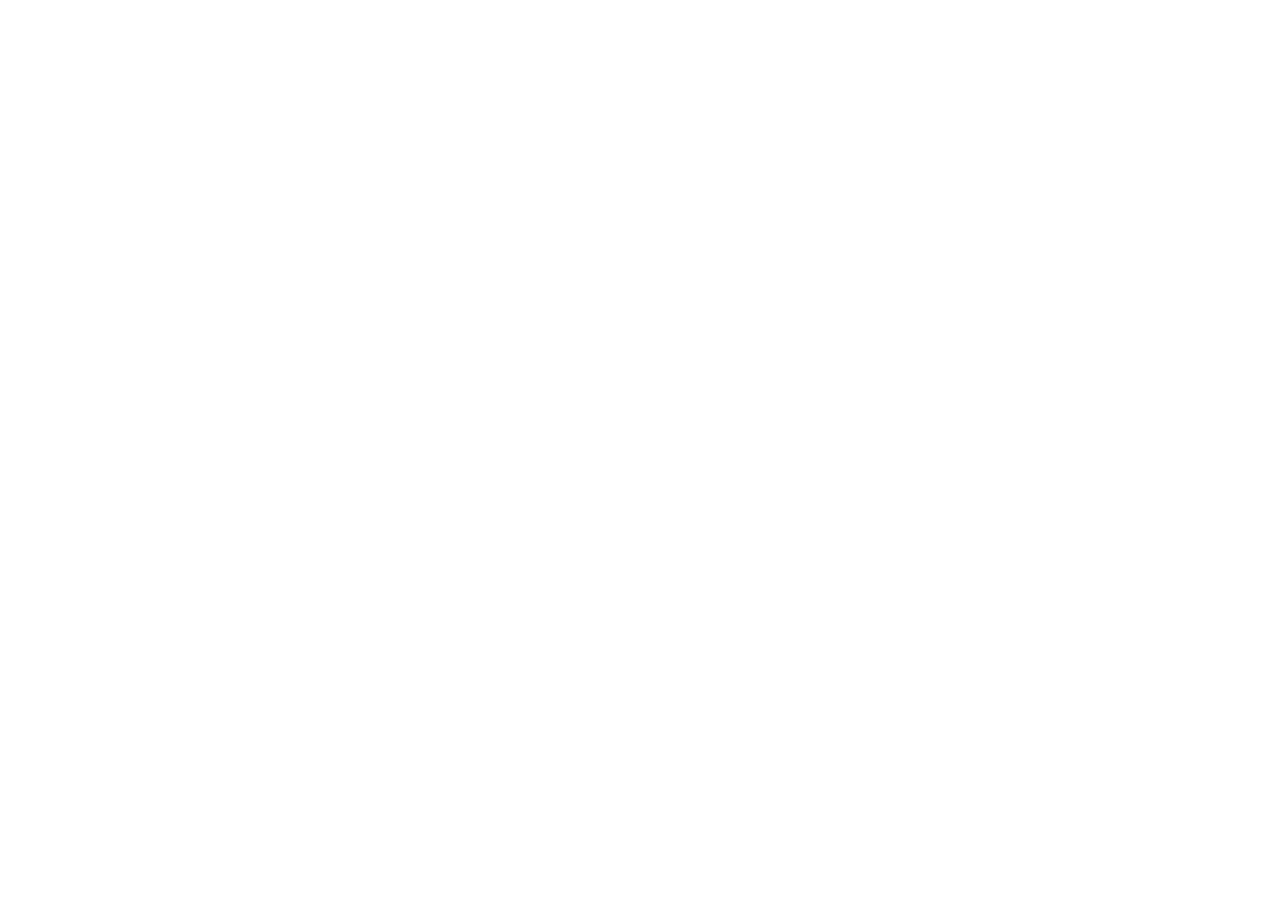
==== index.html @ ad51536a "[skip lovable] Use tech stack vite_react_shadcn_ts_20250728_minor" ====
<!doctype html>
<html lang="en">
  <head>
    <meta charset="UTF-8" />
    <meta name="viewport" content="width=device-width, initial-scale=1.0" />
    <title>elite-albania-panels</title>
    <meta name="description" content="Lovable Generated Project" />
    <meta name="author" content="Lovable" />

    <meta property="og:title" content="elite-albania-panels" />
    <meta property="og:description" content="Lovable Generated Project" />
    <meta property="og:type" content="website" />
    <meta property="og:image" content="https://lovable.dev/opengraph-image-p98pqg.png" />

    <meta name="twitter:card" content="summary_large_image" />
    <meta name="twitter:site" content="@lovable_dev" />
    <meta name="twitter:image" content="https://lovable.dev/opengraph-image-p98pqg.png" />
  </head>

  <body>
    <div id="root"></div>
    <script type="module" src="/src/main.tsx"></script>
  </body>
</html>
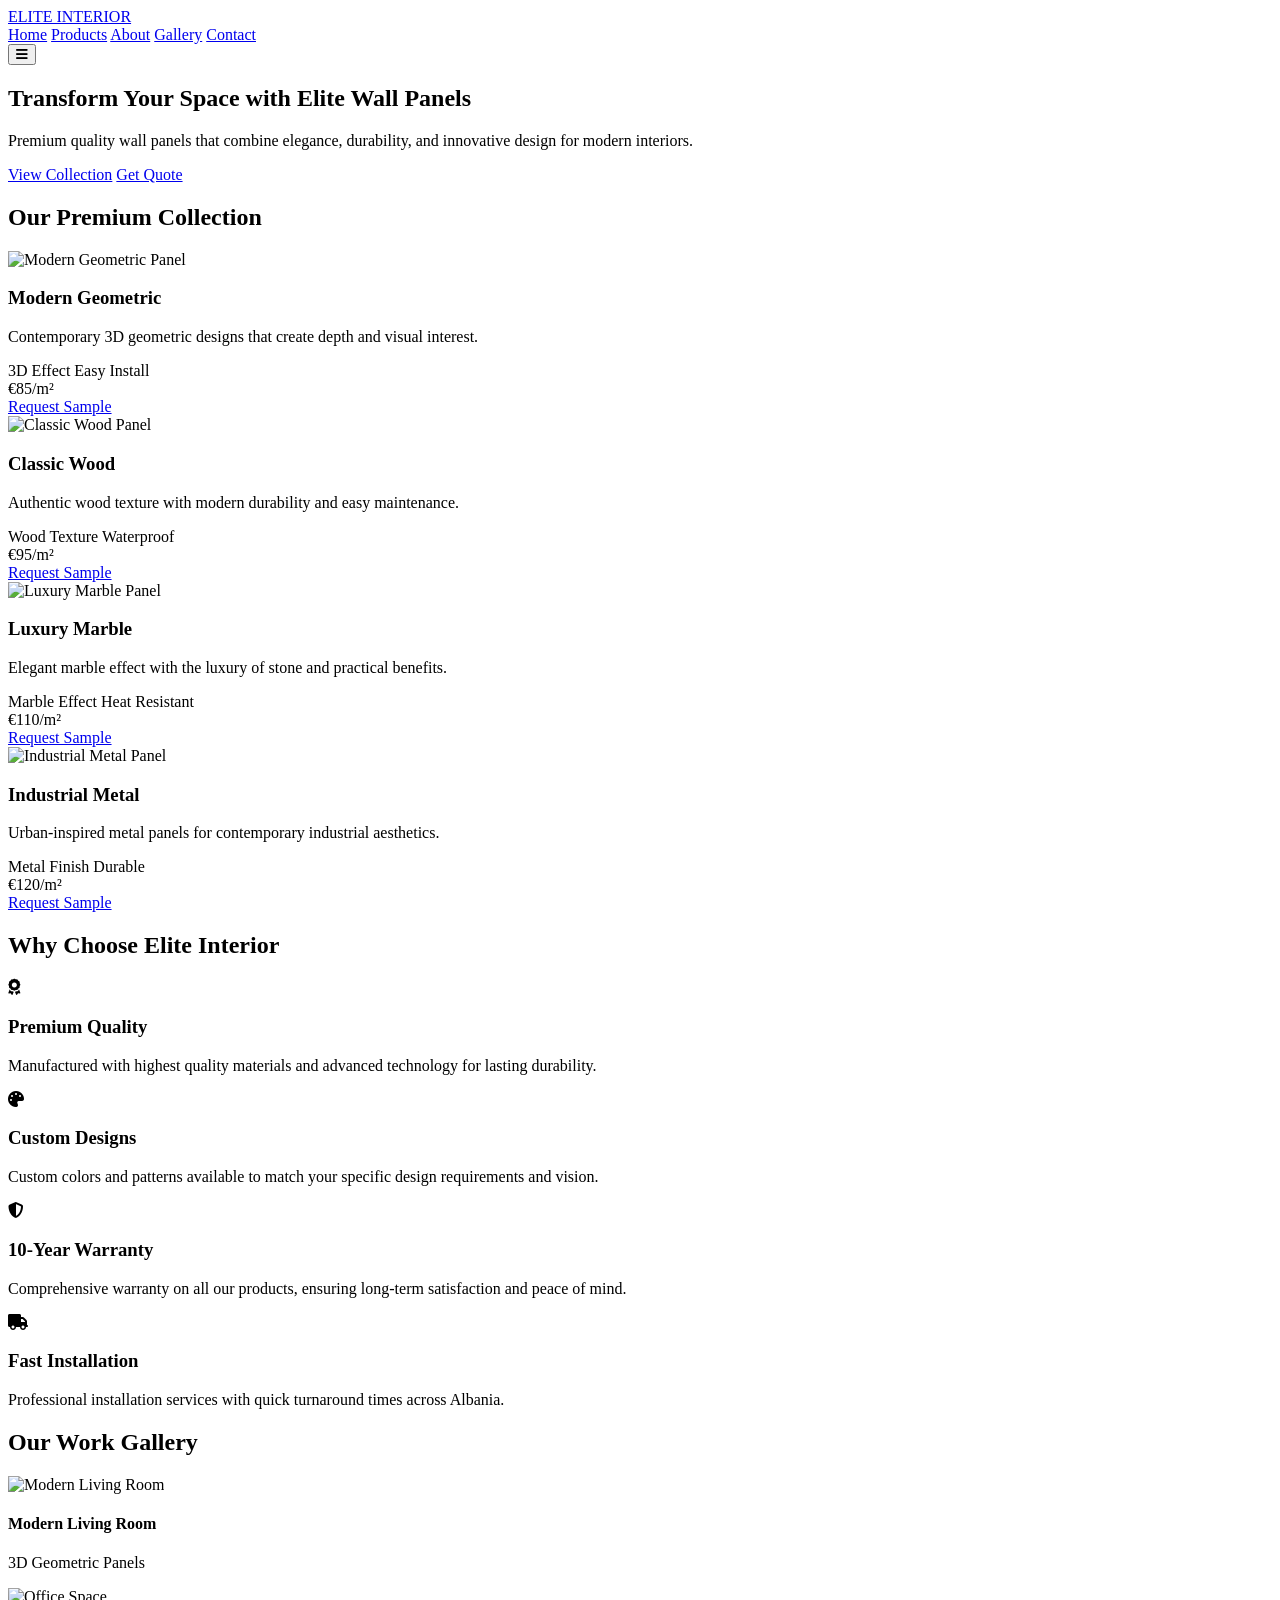
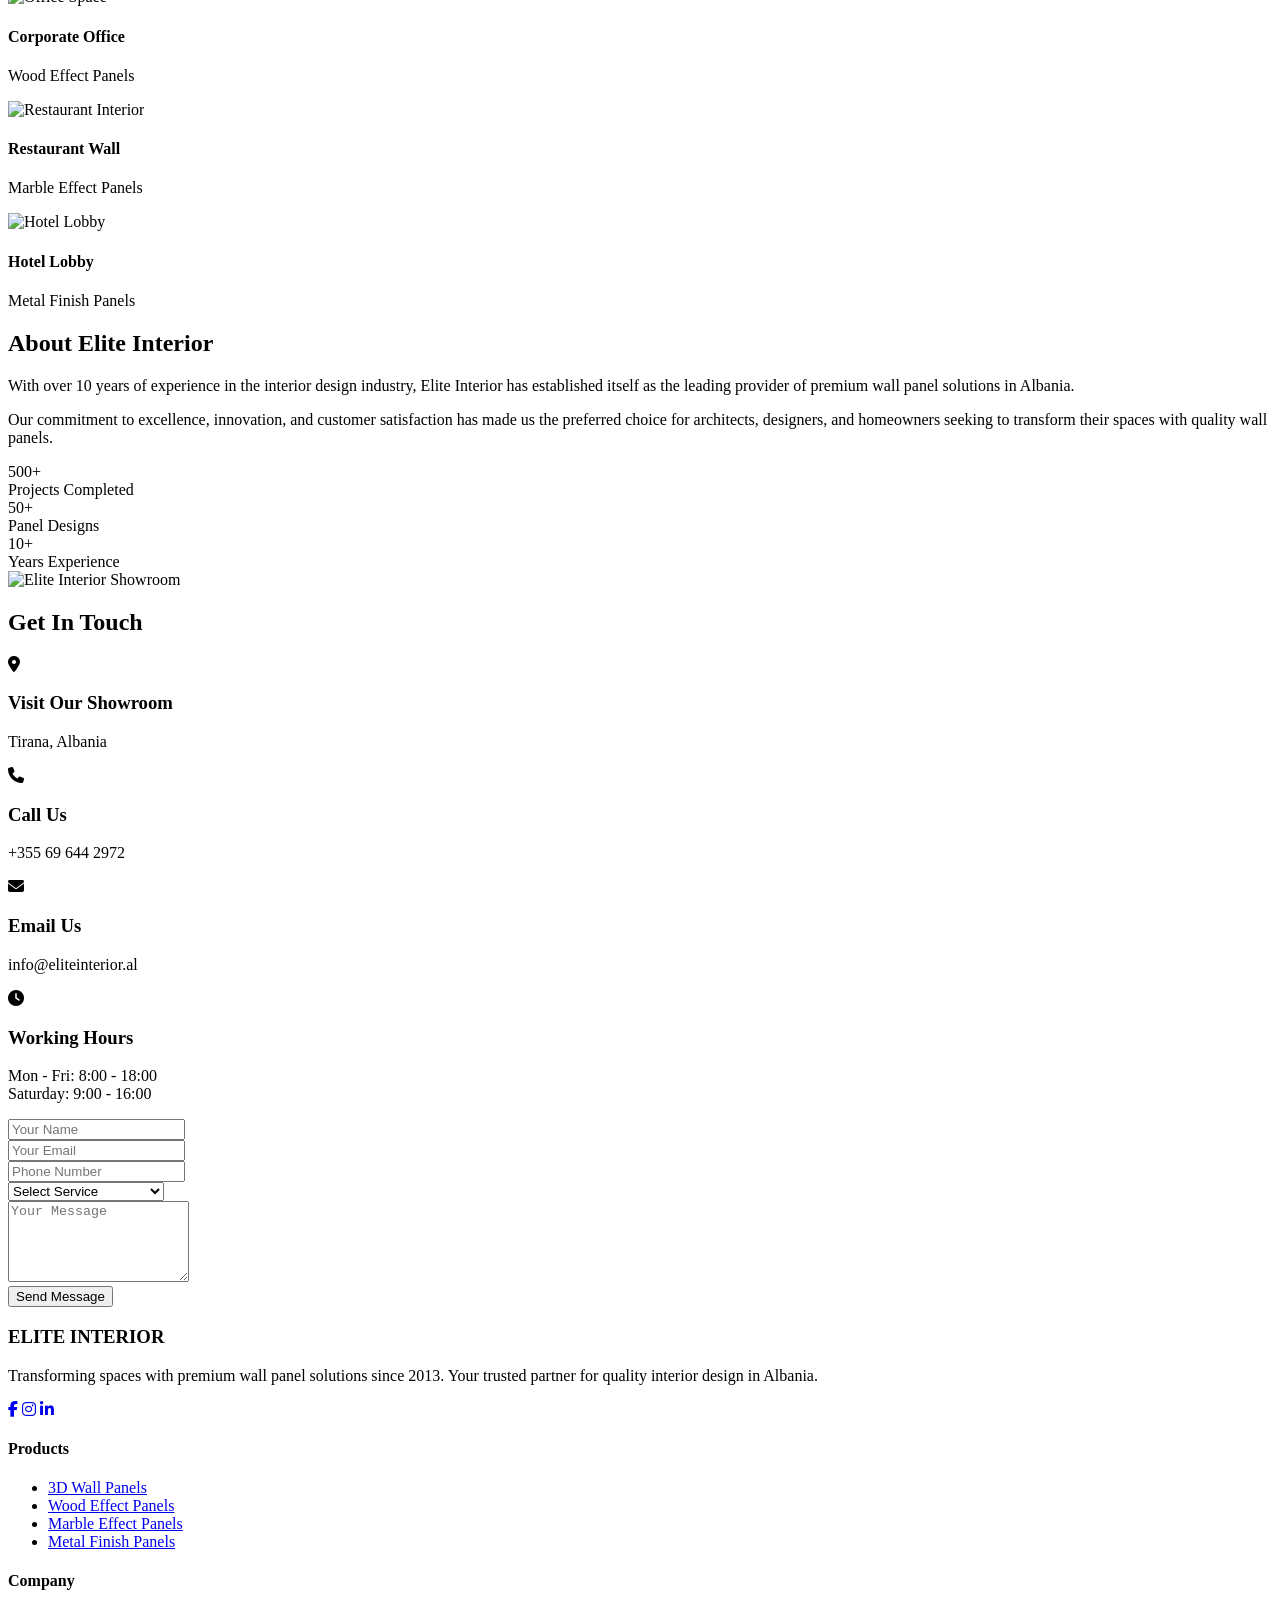
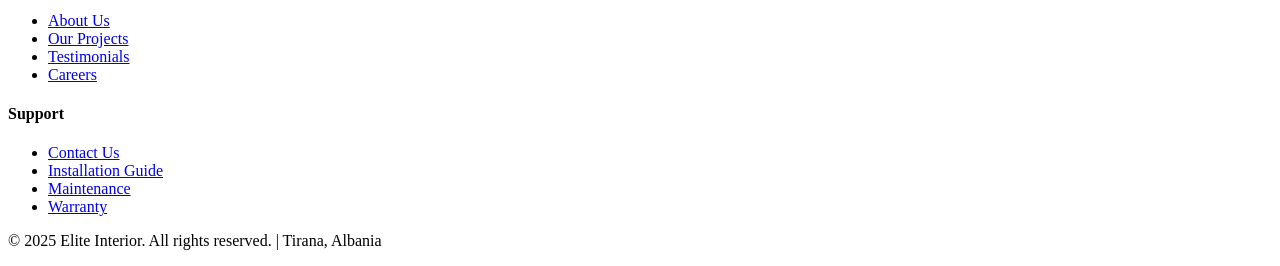
==== commit 69a432ad: "Update index.html" ====
--- a/index.html
+++ b/index.html
@@ -1,24 +1,348 @@
-<!doctype html>
+<!DOCTYPE html>
 <html lang="en">
-  <head>
-    <meta charset="UTF-8" />
-    <meta name="viewport" content="width=device-width, initial-scale=1.0" />
-    <title>elite-albania-panels</title>
-    <meta name="description" content="Lovable Generated Project" />
-    <meta name="author" content="Lovable" />
-
-    <meta property="og:title" content="elite-albania-panels" />
-    <meta property="og:description" content="Lovable Generated Project" />
-    <meta property="og:type" content="website" />
-    <meta property="og:image" content="https://lovable.dev/opengraph-image-p98pqg.png" />
-
-    <meta name="twitter:card" content="summary_large_image" />
-    <meta name="twitter:site" content="@lovable_dev" />
-    <meta name="twitter:image" content="https://lovable.dev/opengraph-image-p98pqg.png" />
-  </head>
-
-  <body>
-    <div id="root"></div>
-    <script type="module" src="/src/main.tsx"></script>
-  </body>
+<head>
+    <meta charset="UTF-8">
+    <meta name="viewport" content="width=device-width, initial-scale=1.0">
+    <title>Elite Interior | Premium Wall Panels Albania</title>
+    <link rel="stylesheet" href="styles/style.css">
+    <link href="https://fonts.googleapis.com/css2?family=Inter:wght@300;400;500;600;700&display=swap" rel="stylesheet">
+    <link rel="stylesheet" href="https://cdnjs.cloudflare.com/ajax/libs/font-awesome/6.4.0/css/all.min.css">
+</head>
+<body>
+    <!-- Header -->
+    <header class="header">
+        <div class="container">
+            <div class="header-inner">
+                <a href="#" class="logo">ELITE INTERIOR</a>
+                <nav class="nav-links">
+                    <a href="#home">Home</a>
+                    <a href="#products">Products</a>
+                    <a href="#about">About</a>
+                    <a href="#gallery">Gallery</a>
+                    <a href="#contact">Contact</a>
+                </nav>
+                <button class="mobile-menu-btn">
+                    <i class="fas fa-bars"></i>
+                </button>
+            </div>
+        </div>
+    </header>
+
+    <!-- Hero Section -->
+    <section class="hero" id="home">
+        <div class="container">
+            <div class="hero-content">
+                <h1>Transform Your Space with Elite Wall Panels</h1>
+                <p>Premium quality wall panels that combine elegance, durability, and innovative design for modern interiors.</p>
+                <div class="hero-buttons">
+                    <a href="#products" class="btn btn-primary">View Collection</a>
+                    <a href="#contact" class="btn btn-secondary">Get Quote</a>
+                </div>
+            </div>
+        </div>
+    </section>
+
+    <!-- Products Section -->
+    <section class="products" id="products">
+        <div class="container">
+            <h2 class="section-title">Our Premium Collection</h2>
+            <div class="products-grid">
+                <!-- Product 1 -->
+                <div class="product-card">
+                    <div class="product-image">
+                        <img src="images/geometric-panel.jpg" alt="Modern Geometric Panel">
+                    </div>
+                    <div class="product-content">
+                        <h3 class="product-title">Modern Geometric</h3>
+                        <p class="product-description">Contemporary 3D geometric designs that create depth and visual interest.</p>
+                        <div class="product-features">
+                            <span class="feature-tag">3D Effect</span>
+                            <span class="feature-tag">Easy Install</span>
+                        </div>
+                        <div class="product-price">€85/m²</div>
+                        <a href="#contact" class="btn btn-outline">Request Sample</a>
+                    </div>
+                </div>
+
+                <!-- Product 2 -->
+                <div class="product-card">
+                    <div class="product-image">
+                        <img src="images/wood-panel.jpg" alt="Classic Wood Panel">
+                    </div>
+                    <div class="product-content">
+                        <h3 class="product-title">Classic Wood</h3>
+                        <p class="product-description">Authentic wood texture with modern durability and easy maintenance.</p>
+                        <div class="product-features">
+                            <span class="feature-tag">Wood Texture</span>
+                            <span class="feature-tag">Waterproof</span>
+                        </div>
+                        <div class="product-price">€95/m²</div>
+                        <a href="#contact" class="btn btn-outline">Request Sample</a>
+                    </div>
+                </div>
+
+                <!-- Product 3 -->
+                <div class="product-card">
+                    <div class="product-image">
+                        <img src="images/marble-panel.jpg" alt="Luxury Marble Panel">
+                    </div>
+                    <div class="product-content">
+                        <h3 class="product-title">Luxury Marble</h3>
+                        <p class="product-description">Elegant marble effect with the luxury of stone and practical benefits.</p>
+                        <div class="product-features">
+                            <span class="feature-tag">Marble Effect</span>
+                            <span class="feature-tag">Heat Resistant</span>
+                        </div>
+                        <div class="product-price">€110/m²</div>
+                        <a href="#contact" class="btn btn-outline">Request Sample</a>
+                    </div>
+                </div>
+
+                <!-- Product 4 -->
+                <div class="product-card">
+                    <div class="product-image">
+                        <img src="images/metal-panel.jpg" alt="Industrial Metal Panel">
+                    </div>
+                    <div class="product-content">
+                        <h3 class="product-title">Industrial Metal</h3>
+                        <p class="product-description">Urban-inspired metal panels for contemporary industrial aesthetics.</p>
+                        <div class="product-features">
+                            <span class="feature-tag">Metal Finish</span>
+                            <span class="feature-tag">Durable</span>
+                        </div>
+                        <div class="product-price">€120/m²</div>
+                        <a href="#contact" class="btn btn-outline">Request Sample</a>
+                    </div>
+                </div>
+            </div>
+        </div>
+    </section>
+
+    <!-- Features Section -->
+    <section class="features">
+        <div class="container">
+            <h2 class="section-title">Why Choose Elite Interior</h2>
+            <div class="features-grid">
+                <div class="feature-card">
+                    <div class="feature-icon">
+                        <i class="fas fa-award"></i>
+                    </div>
+                    <h3>Premium Quality</h3>
+                    <p>Manufactured with highest quality materials and advanced technology for lasting durability.</p>
+                </div>
+                <div class="feature-card">
+                    <div class="feature-icon">
+                        <i class="fas fa-palette"></i>
+                    </div>
+                    <h3>Custom Designs</h3>
+                    <p>Custom colors and patterns available to match your specific design requirements and vision.</p>
+                </div>
+                <div class="feature-card">
+                    <div class="feature-icon">
+                        <i class="fas fa-shield-alt"></i>
+                    </div>
+                    <h3>10-Year Warranty</h3>
+                    <p>Comprehensive warranty on all our products, ensuring long-term satisfaction and peace of mind.</p>
+                </div>
+                <div class="feature-card">
+                    <div class="feature-icon">
+                        <i class="fas fa-truck"></i>
+                    </div>
+                    <h3>Fast Installation</h3>
+                    <p>Professional installation services with quick turnaround times across Albania.</p>
+                </div>
+            </div>
+        </div>
+    </section>
+
+    <!-- Gallery Section -->
+    <section class="gallery" id="gallery">
+        <div class="container">
+            <h2 class="section-title">Our Work Gallery</h2>
+            <div class="gallery-grid">
+                <div class="gallery-item">
+                    <img src="images/gallery-1.jpg" alt="Modern Living Room">
+                    <div class="gallery-overlay">
+                        <h4>Modern Living Room</h4>
+                        <p>3D Geometric Panels</p>
+                    </div>
+                </div>
+                <div class="gallery-item">
+                    <img src="images/gallery-2.jpg" alt="Office Space">
+                    <div class="gallery-overlay">
+                        <h4>Corporate Office</h4>
+                        <p>Wood Effect Panels</p>
+                    </div>
+                </div>
+                <div class="gallery-item">
+                    <img src="images/gallery-3.jpg" alt="Restaurant Interior">
+                    <div class="gallery-overlay">
+                        <h4>Restaurant Wall</h4>
+                        <p>Marble Effect Panels</p>
+                    </div>
+                </div>
+                <div class="gallery-item">
+                    <img src="images/gallery-4.jpg" alt="Hotel Lobby">
+                    <div class="gallery-overlay">
+                        <h4>Hotel Lobby</h4>
+                        <p>Metal Finish Panels</p>
+                    </div>
+                </div>
+            </div>
+        </div>
+    </section>
+
+    <!-- About Section -->
+    <section class="about" id="about">
+        <div class="container">
+            <div class="about-content">
+                <div class="about-text">
+                    <h2>About Elite Interior</h2>
+                    <p>With over 10 years of experience in the interior design industry, Elite Interior has established itself as the leading provider of premium wall panel solutions in Albania.</p>
+                    <p>Our commitment to excellence, innovation, and customer satisfaction has made us the preferred choice for architects, designers, and homeowners seeking to transform their spaces with quality wall panels.</p>
+                    <div class="stats">
+                        <div class="stat">
+                            <div class="stat-number">500+</div>
+                            <div class="stat-label">Projects Completed</div>
+                        </div>
+                        <div class="stat">
+                            <div class="stat-number">50+</div>
+                            <div class="stat-label">Panel Designs</div>
+                        </div>
+                        <div class="stat">
+                            <div class="stat-number">10+</div>
+                            <div class="stat-label">Years Experience</div>
+                        </div>
+                    </div>
+                </div>
+                <div class="about-image">
+                    <img src="images/about-showroom.jpg" alt="Elite Interior Showroom">
+                </div>
+            </div>
+        </div>
+    </section>
+
+    <!-- Contact Section -->
+    <section class="contact" id="contact">
+        <div class="container">
+            <h2 class="section-title">Get In Touch</h2>
+            <div class="contact-content">
+                <div class="contact-info">
+                    <div class="contact-item">
+                        <div class="contact-icon">
+                            <i class="fas fa-map-marker-alt"></i>
+                        </div>
+                        <div class="contact-text">
+                            <h3>Visit Our Showroom</h3>
+                            <p>Tirana, Albania</p>
+                        </div>
+                    </div>
+                    <div class="contact-item">
+                        <div class="contact-icon">
+                            <i class="fas fa-phone"></i>
+                        </div>
+                        <div class="contact-text">
+                            <h3>Call Us</h3>
+                            <p>+355 69 644 2972</p>
+                        </div>
+                    </div>
+                    <div class="contact-item">
+                        <div class="contact-icon">
+                            <i class="fas fa-envelope"></i>
+                        </div>
+                        <div class="contact-text">
+                            <h3>Email Us</h3>
+                            <p>info@eliteinterior.al</p>
+                        </div>
+                    </div>
+                    <div class="contact-item">
+                        <div class="contact-icon">
+                            <i class="fas fa-clock"></i>
+                        </div>
+                        <div class="contact-text">
+                            <h3>Working Hours</h3>
+                            <p>Mon - Fri: 8:00 - 18:00<br>Saturday: 9:00 - 16:00</p>
+                        </div>
+                    </div>
+                </div>
+                <div class="contact-form">
+                    <form id="contactForm">
+                        <div class="form-group">
+                            <input type="text" name="name" placeholder="Your Name" required>
+                        </div>
+                        <div class="form-group">
+                            <input type="email" name="email" placeholder="Your Email" required>
+                        </div>
+                        <div class="form-group">
+                            <input type="tel" name="phone" placeholder="Phone Number">
+                        </div>
+                        <div class="form-group">
+                            <select name="service" required>
+                                <option value="">Select Service</option>
+                                <option value="residential">Residential Installation</option>
+                                <option value="commercial">Commercial Project</option>
+                                <option value="consultation">Design Consultation</option>
+                                <option value="sample">Request Samples</option>
+                            </select>
+                        </div>
+                        <div class="form-group">
+                            <textarea name="message" placeholder="Your Message" rows="5" required></textarea>
+                        </div>
+                        <button type="submit" class="btn btn-primary">Send Message</button>
+                    </form>
+                </div>
+            </div>
+        </div>
+    </section>
+
+    <!-- Footer -->
+    <footer class="footer">
+        <div class="container">
+            <div class="footer-content">
+                <div class="footer-section">
+                    <h3>ELITE INTERIOR</h3>
+                    <p>Transforming spaces with premium wall panel solutions since 2013. Your trusted partner for quality interior design in Albania.</p>
+                    <div class="social-links">
+                        <a href="#"><i class="fab fa-facebook-f"></i></a>
+                        <a href="#"><i class="fab fa-instagram"></i></a>
+                        <a href="#"><i class="fab fa-linkedin-in"></i></a>
+                    </div>
+                </div>
+                <div class="footer-section">
+                    <h4>Products</h4>
+                    <ul>
+                        <li><a href="#">3D Wall Panels</a></li>
+                        <li><a href="#">Wood Effect Panels</a></li>
+                        <li><a href="#">Marble Effect Panels</a></li>
+                        <li><a href="#">Metal Finish Panels</a></li>
+                    </ul>
+                </div>
+                <div class="footer-section">
+                    <h4>Company</h4>
+                    <ul>
+                        <li><a href="#">About Us</a></li>
+                        <li><a href="#">Our Projects</a></li>
+                        <li><a href="#">Testimonials</a></li>
+                        <li><a href="#">Careers</a></li>
+                    </ul>
+                </div>
+                <div class="footer-section">
+                    <h4>Support</h4>
+                    <ul>
+                        <li><a href="#">Contact Us</a></li>
+                        <li><a href="#">Installation Guide</a></li>
+                        <li><a href="#">Maintenance</a></li>
+                        <li><a href="#">Warranty</a></li>
+                    </ul>
+                </div>
+            </div>
+            <div class="footer-bottom">
+                <p>&copy; 2025 Elite Interior. All rights reserved. | Tirana, Albania</p>
+            </div>
+        </div>
+    </footer>
+
+    <!-- JavaScript -->
+    <script src="scripts/script.js"></script>
+</body>
 </html>
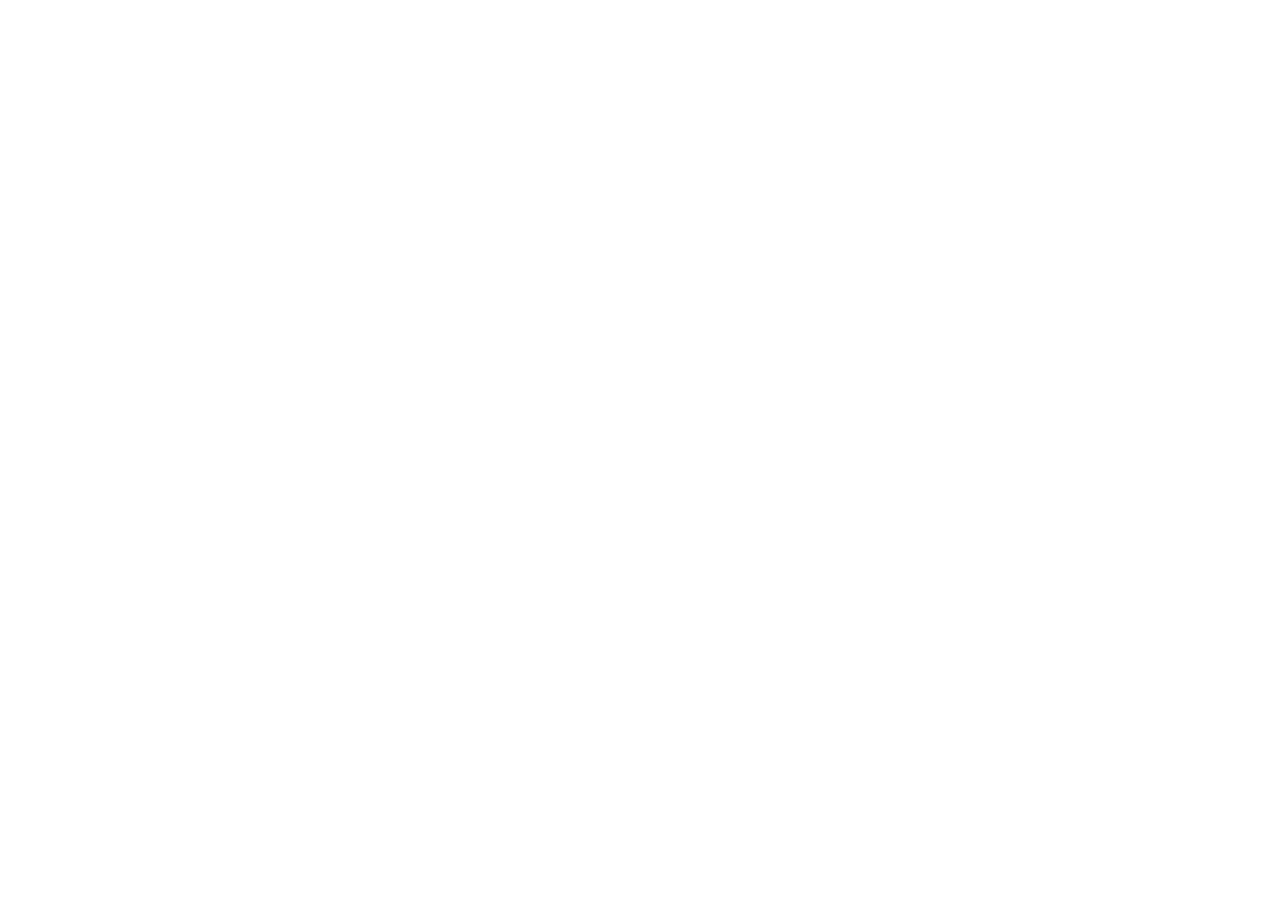
==== commit e0b1c8bf: "Reverted to commit 7ccdba75e1cfc7ee342cf84b27d2cf73921657bd" ====
--- a/index.html
+++ b/index.html
@@ -1,348 +1,24 @@
-<!DOCTYPE html>
+<!doctype html>
 <html lang="en">
-<head>
-    <meta charset="UTF-8">
-    <meta name="viewport" content="width=device-width, initial-scale=1.0">
-    <title>Elite Interior | Premium Wall Panels Albania</title>
-    <link rel="stylesheet" href="styles/style.css">
-    <link href="https://fonts.googleapis.com/css2?family=Inter:wght@300;400;500;600;700&display=swap" rel="stylesheet">
-    <link rel="stylesheet" href="https://cdnjs.cloudflare.com/ajax/libs/font-awesome/6.4.0/css/all.min.css">
-</head>
-<body>
-    <!-- Header -->
-    <header class="header">
-        <div class="container">
-            <div class="header-inner">
-                <a href="#" class="logo">ELITE INTERIOR</a>
-                <nav class="nav-links">
-                    <a href="#home">Home</a>
-                    <a href="#products">Products</a>
-                    <a href="#about">About</a>
-                    <a href="#gallery">Gallery</a>
-                    <a href="#contact">Contact</a>
-                </nav>
-                <button class="mobile-menu-btn">
-                    <i class="fas fa-bars"></i>
-                </button>
-            </div>
-        </div>
-    </header>
+  <head>
+    <meta charset="UTF-8" />
+    <meta name="viewport" content="width=device-width, initial-scale=1.0" />
+    <title>Elite Interior - Premium Wall Panels Albania | Slat & MDF Panels</title>
+    <meta name="description" content="Elite Interior offers Albania's finest collection of premium wall panels. Discover high-gloss, soft touch, techno matt MDF panels and natural slat designs for luxury interiors." />
+    <meta name="author" content="Elite Interior" />
 
-    <!-- Hero Section -->
-    <section class="hero" id="home">
-        <div class="container">
-            <div class="hero-content">
-                <h1>Transform Your Space with Elite Wall Panels</h1>
-                <p>Premium quality wall panels that combine elegance, durability, and innovative design for modern interiors.</p>
-                <div class="hero-buttons">
-                    <a href="#products" class="btn btn-primary">View Collection</a>
-                    <a href="#contact" class="btn btn-secondary">Get Quote</a>
-                </div>
-            </div>
-        </div>
-    </section>
+    <meta property="og:title" content="Elite Interior - Premium Wall Panels in Albania" />
+    <meta property="og:description" content="Transform your space with Elite Interior's luxury wall panels. 30+ premium products including slat panels, high-gloss MDF, and soft touch finishes." />
+    <meta property="og:type" content="website" />
+    <meta property="og:image" content="https://lovable.dev/opengraph-image-p98pqg.png" />
 
-    <!-- Products Section -->
-    <section class="products" id="products">
-        <div class="container">
-            <h2 class="section-title">Our Premium Collection</h2>
-            <div class="products-grid">
-                <!-- Product 1 -->
-                <div class="product-card">
-                    <div class="product-image">
-                        <img src="images/geometric-panel.jpg" alt="Modern Geometric Panel">
-                    </div>
-                    <div class="product-content">
-                        <h3 class="product-title">Modern Geometric</h3>
-                        <p class="product-description">Contemporary 3D geometric designs that create depth and visual interest.</p>
-                        <div class="product-features">
-                            <span class="feature-tag">3D Effect</span>
-                            <span class="feature-tag">Easy Install</span>
-                        </div>
-                        <div class="product-price">€85/m²</div>
-                        <a href="#contact" class="btn btn-outline">Request Sample</a>
-                    </div>
-                </div>
+    <meta name="twitter:card" content="summary_large_image" />
+    <meta name="twitter:site" content="@lovable_dev" />
+    <meta name="twitter:image" content="https://lovable.dev/opengraph-image-p98pqg.png" />
+  </head>
 
-                <!-- Product 2 -->
-                <div class="product-card">
-                    <div class="product-image">
-                        <img src="images/wood-panel.jpg" alt="Classic Wood Panel">
-                    </div>
-                    <div class="product-content">
-                        <h3 class="product-title">Classic Wood</h3>
-                        <p class="product-description">Authentic wood texture with modern durability and easy maintenance.</p>
-                        <div class="product-features">
-                            <span class="feature-tag">Wood Texture</span>
-                            <span class="feature-tag">Waterproof</span>
-                        </div>
-                        <div class="product-price">€95/m²</div>
-                        <a href="#contact" class="btn btn-outline">Request Sample</a>
-                    </div>
-                </div>
-
-                <!-- Product 3 -->
-                <div class="product-card">
-                    <div class="product-image">
-                        <img src="images/marble-panel.jpg" alt="Luxury Marble Panel">
-                    </div>
-                    <div class="product-content">
-                        <h3 class="product-title">Luxury Marble</h3>
-                        <p class="product-description">Elegant marble effect with the luxury of stone and practical benefits.</p>
-                        <div class="product-features">
-                            <span class="feature-tag">Marble Effect</span>
-                            <span class="feature-tag">Heat Resistant</span>
-                        </div>
-                        <div class="product-price">€110/m²</div>
-                        <a href="#contact" class="btn btn-outline">Request Sample</a>
-                    </div>
-                </div>
-
-                <!-- Product 4 -->
-                <div class="product-card">
-                    <div class="product-image">
-                        <img src="images/metal-panel.jpg" alt="Industrial Metal Panel">
-                    </div>
-                    <div class="product-content">
-                        <h3 class="product-title">Industrial Metal</h3>
-                        <p class="product-description">Urban-inspired metal panels for contemporary industrial aesthetics.</p>
-                        <div class="product-features">
-                            <span class="feature-tag">Metal Finish</span>
-                            <span class="feature-tag">Durable</span>
-                        </div>
-                        <div class="product-price">€120/m²</div>
-                        <a href="#contact" class="btn btn-outline">Request Sample</a>
-                    </div>
-                </div>
-            </div>
-        </div>
-    </section>
-
-    <!-- Features Section -->
-    <section class="features">
-        <div class="container">
-            <h2 class="section-title">Why Choose Elite Interior</h2>
-            <div class="features-grid">
-                <div class="feature-card">
-                    <div class="feature-icon">
-                        <i class="fas fa-award"></i>
-                    </div>
-                    <h3>Premium Quality</h3>
-                    <p>Manufactured with highest quality materials and advanced technology for lasting durability.</p>
-                </div>
-                <div class="feature-card">
-                    <div class="feature-icon">
-                        <i class="fas fa-palette"></i>
-                    </div>
-                    <h3>Custom Designs</h3>
-                    <p>Custom colors and patterns available to match your specific design requirements and vision.</p>
-                </div>
-                <div class="feature-card">
-                    <div class="feature-icon">
-                        <i class="fas fa-shield-alt"></i>
-                    </div>
-                    <h3>10-Year Warranty</h3>
-                    <p>Comprehensive warranty on all our products, ensuring long-term satisfaction and peace of mind.</p>
-                </div>
-                <div class="feature-card">
-                    <div class="feature-icon">
-                        <i class="fas fa-truck"></i>
-                    </div>
-                    <h3>Fast Installation</h3>
-                    <p>Professional installation services with quick turnaround times across Albania.</p>
-                </div>
-            </div>
-        </div>
-    </section>
-
-    <!-- Gallery Section -->
-    <section class="gallery" id="gallery">
-        <div class="container">
-            <h2 class="section-title">Our Work Gallery</h2>
-            <div class="gallery-grid">
-                <div class="gallery-item">
-                    <img src="images/gallery-1.jpg" alt="Modern Living Room">
-                    <div class="gallery-overlay">
-                        <h4>Modern Living Room</h4>
-                        <p>3D Geometric Panels</p>
-                    </div>
-                </div>
-                <div class="gallery-item">
-                    <img src="images/gallery-2.jpg" alt="Office Space">
-                    <div class="gallery-overlay">
-                        <h4>Corporate Office</h4>
-                        <p>Wood Effect Panels</p>
-                    </div>
-                </div>
-                <div class="gallery-item">
-                    <img src="images/gallery-3.jpg" alt="Restaurant Interior">
-                    <div class="gallery-overlay">
-                        <h4>Restaurant Wall</h4>
-                        <p>Marble Effect Panels</p>
-                    </div>
-                </div>
-                <div class="gallery-item">
-                    <img src="images/gallery-4.jpg" alt="Hotel Lobby">
-                    <div class="gallery-overlay">
-                        <h4>Hotel Lobby</h4>
-                        <p>Metal Finish Panels</p>
-                    </div>
-                </div>
-            </div>
-        </div>
-    </section>
-
-    <!-- About Section -->
-    <section class="about" id="about">
-        <div class="container">
-            <div class="about-content">
-                <div class="about-text">
-                    <h2>About Elite Interior</h2>
-                    <p>With over 10 years of experience in the interior design industry, Elite Interior has established itself as the leading provider of premium wall panel solutions in Albania.</p>
-                    <p>Our commitment to excellence, innovation, and customer satisfaction has made us the preferred choice for architects, designers, and homeowners seeking to transform their spaces with quality wall panels.</p>
-                    <div class="stats">
-                        <div class="stat">
-                            <div class="stat-number">500+</div>
-                            <div class="stat-label">Projects Completed</div>
-                        </div>
-                        <div class="stat">
-                            <div class="stat-number">50+</div>
-                            <div class="stat-label">Panel Designs</div>
-                        </div>
-                        <div class="stat">
-                            <div class="stat-number">10+</div>
-                            <div class="stat-label">Years Experience</div>
-                        </div>
-                    </div>
-                </div>
-                <div class="about-image">
-                    <img src="images/about-showroom.jpg" alt="Elite Interior Showroom">
-                </div>
-            </div>
-        </div>
-    </section>
-
-    <!-- Contact Section -->
-    <section class="contact" id="contact">
-        <div class="container">
-            <h2 class="section-title">Get In Touch</h2>
-            <div class="contact-content">
-                <div class="contact-info">
-                    <div class="contact-item">
-                        <div class="contact-icon">
-                            <i class="fas fa-map-marker-alt"></i>
-                        </div>
-                        <div class="contact-text">
-                            <h3>Visit Our Showroom</h3>
-                            <p>Tirana, Albania</p>
-                        </div>
-                    </div>
-                    <div class="contact-item">
-                        <div class="contact-icon">
-                            <i class="fas fa-phone"></i>
-                        </div>
-                        <div class="contact-text">
-                            <h3>Call Us</h3>
-                            <p>+355 69 644 2972</p>
-                        </div>
-                    </div>
-                    <div class="contact-item">
-                        <div class="contact-icon">
-                            <i class="fas fa-envelope"></i>
-                        </div>
-                        <div class="contact-text">
-                            <h3>Email Us</h3>
-                            <p>info@eliteinterior.al</p>
-                        </div>
-                    </div>
-                    <div class="contact-item">
-                        <div class="contact-icon">
-                            <i class="fas fa-clock"></i>
-                        </div>
-                        <div class="contact-text">
-                            <h3>Working Hours</h3>
-                            <p>Mon - Fri: 8:00 - 18:00<br>Saturday: 9:00 - 16:00</p>
-                        </div>
-                    </div>
-                </div>
-                <div class="contact-form">
-                    <form id="contactForm">
-                        <div class="form-group">
-                            <input type="text" name="name" placeholder="Your Name" required>
-                        </div>
-                        <div class="form-group">
-                            <input type="email" name="email" placeholder="Your Email" required>
-                        </div>
-                        <div class="form-group">
-                            <input type="tel" name="phone" placeholder="Phone Number">
-                        </div>
-                        <div class="form-group">
-                            <select name="service" required>
-                                <option value="">Select Service</option>
-                                <option value="residential">Residential Installation</option>
-                                <option value="commercial">Commercial Project</option>
-                                <option value="consultation">Design Consultation</option>
-                                <option value="sample">Request Samples</option>
-                            </select>
-                        </div>
-                        <div class="form-group">
-                            <textarea name="message" placeholder="Your Message" rows="5" required></textarea>
-                        </div>
-                        <button type="submit" class="btn btn-primary">Send Message</button>
-                    </form>
-                </div>
-            </div>
-        </div>
-    </section>
-
-    <!-- Footer -->
-    <footer class="footer">
-        <div class="container">
-            <div class="footer-content">
-                <div class="footer-section">
-                    <h3>ELITE INTERIOR</h3>
-                    <p>Transforming spaces with premium wall panel solutions since 2013. Your trusted partner for quality interior design in Albania.</p>
-                    <div class="social-links">
-                        <a href="#"><i class="fab fa-facebook-f"></i></a>
-                        <a href="#"><i class="fab fa-instagram"></i></a>
-                        <a href="#"><i class="fab fa-linkedin-in"></i></a>
-                    </div>
-                </div>
-                <div class="footer-section">
-                    <h4>Products</h4>
-                    <ul>
-                        <li><a href="#">3D Wall Panels</a></li>
-                        <li><a href="#">Wood Effect Panels</a></li>
-                        <li><a href="#">Marble Effect Panels</a></li>
-                        <li><a href="#">Metal Finish Panels</a></li>
-                    </ul>
-                </div>
-                <div class="footer-section">
-                    <h4>Company</h4>
-                    <ul>
-                        <li><a href="#">About Us</a></li>
-                        <li><a href="#">Our Projects</a></li>
-                        <li><a href="#">Testimonials</a></li>
-                        <li><a href="#">Careers</a></li>
-                    </ul>
-                </div>
-                <div class="footer-section">
-                    <h4>Support</h4>
-                    <ul>
-                        <li><a href="#">Contact Us</a></li>
-                        <li><a href="#">Installation Guide</a></li>
-                        <li><a href="#">Maintenance</a></li>
-                        <li><a href="#">Warranty</a></li>
-                    </ul>
-                </div>
-            </div>
-            <div class="footer-bottom">
-                <p>&copy; 2025 Elite Interior. All rights reserved. | Tirana, Albania</p>
-            </div>
-        </div>
-    </footer>
-
-    <!-- JavaScript -->
-    <script src="scripts/script.js"></script>
-</body>
+  <body>
+    <div id="root"></div>
+    <script type="module" src="/src/main.tsx"></script>
+  </body>
 </html>
